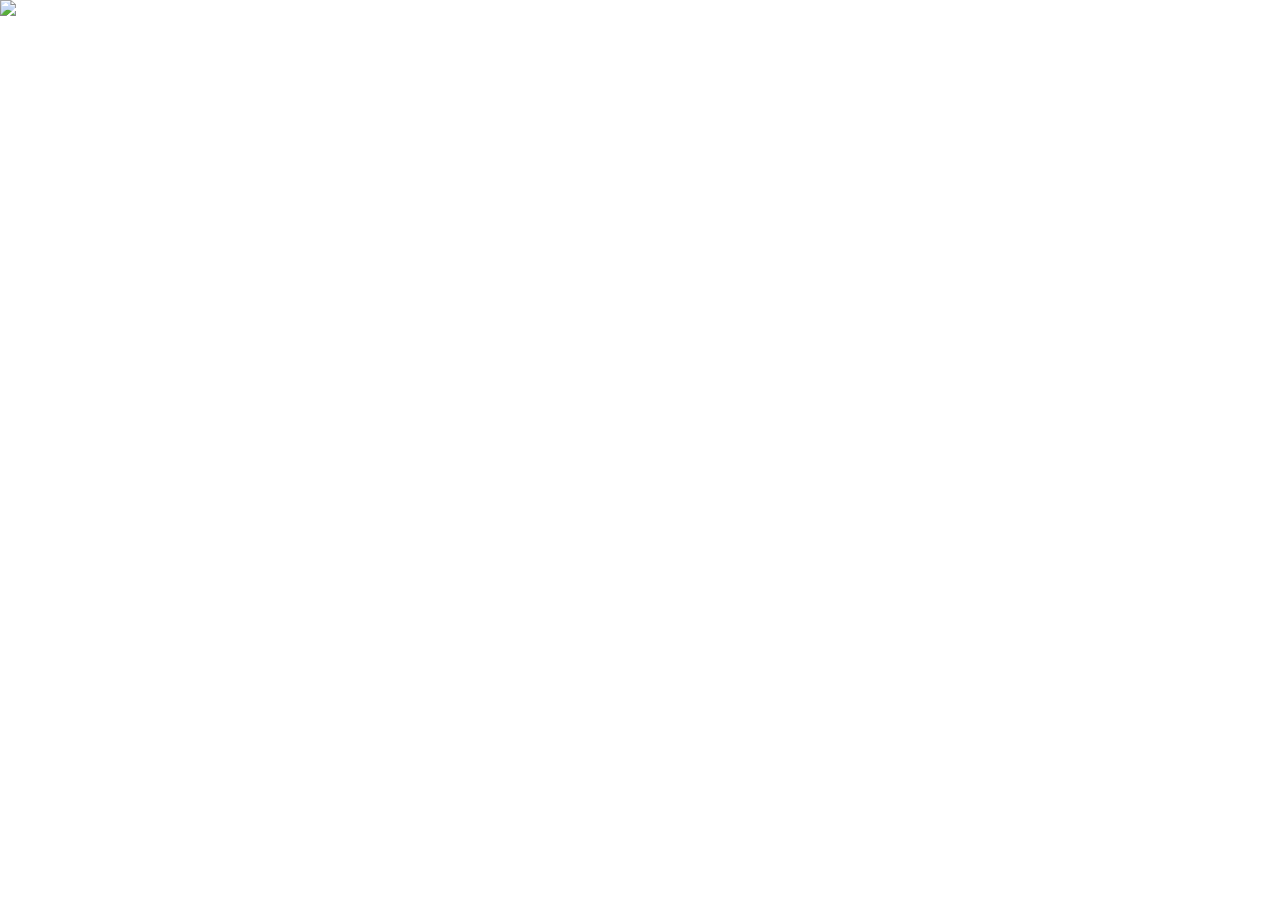
==== presentes.html @ 90b0af27 "Update presentes.html" ====
<!DOCTYPE html>
<html>
  <head>
    <title>presentes</title>
    <style>
      body {
        margin: 0;
        padding: 0;
      }
      img {
        display: block;
        width: 100%;
        height: auto;
      }
    </style>
  </head>
  <body>
    
    <img src="Memories together (6).png">

       
  </body>
</html>
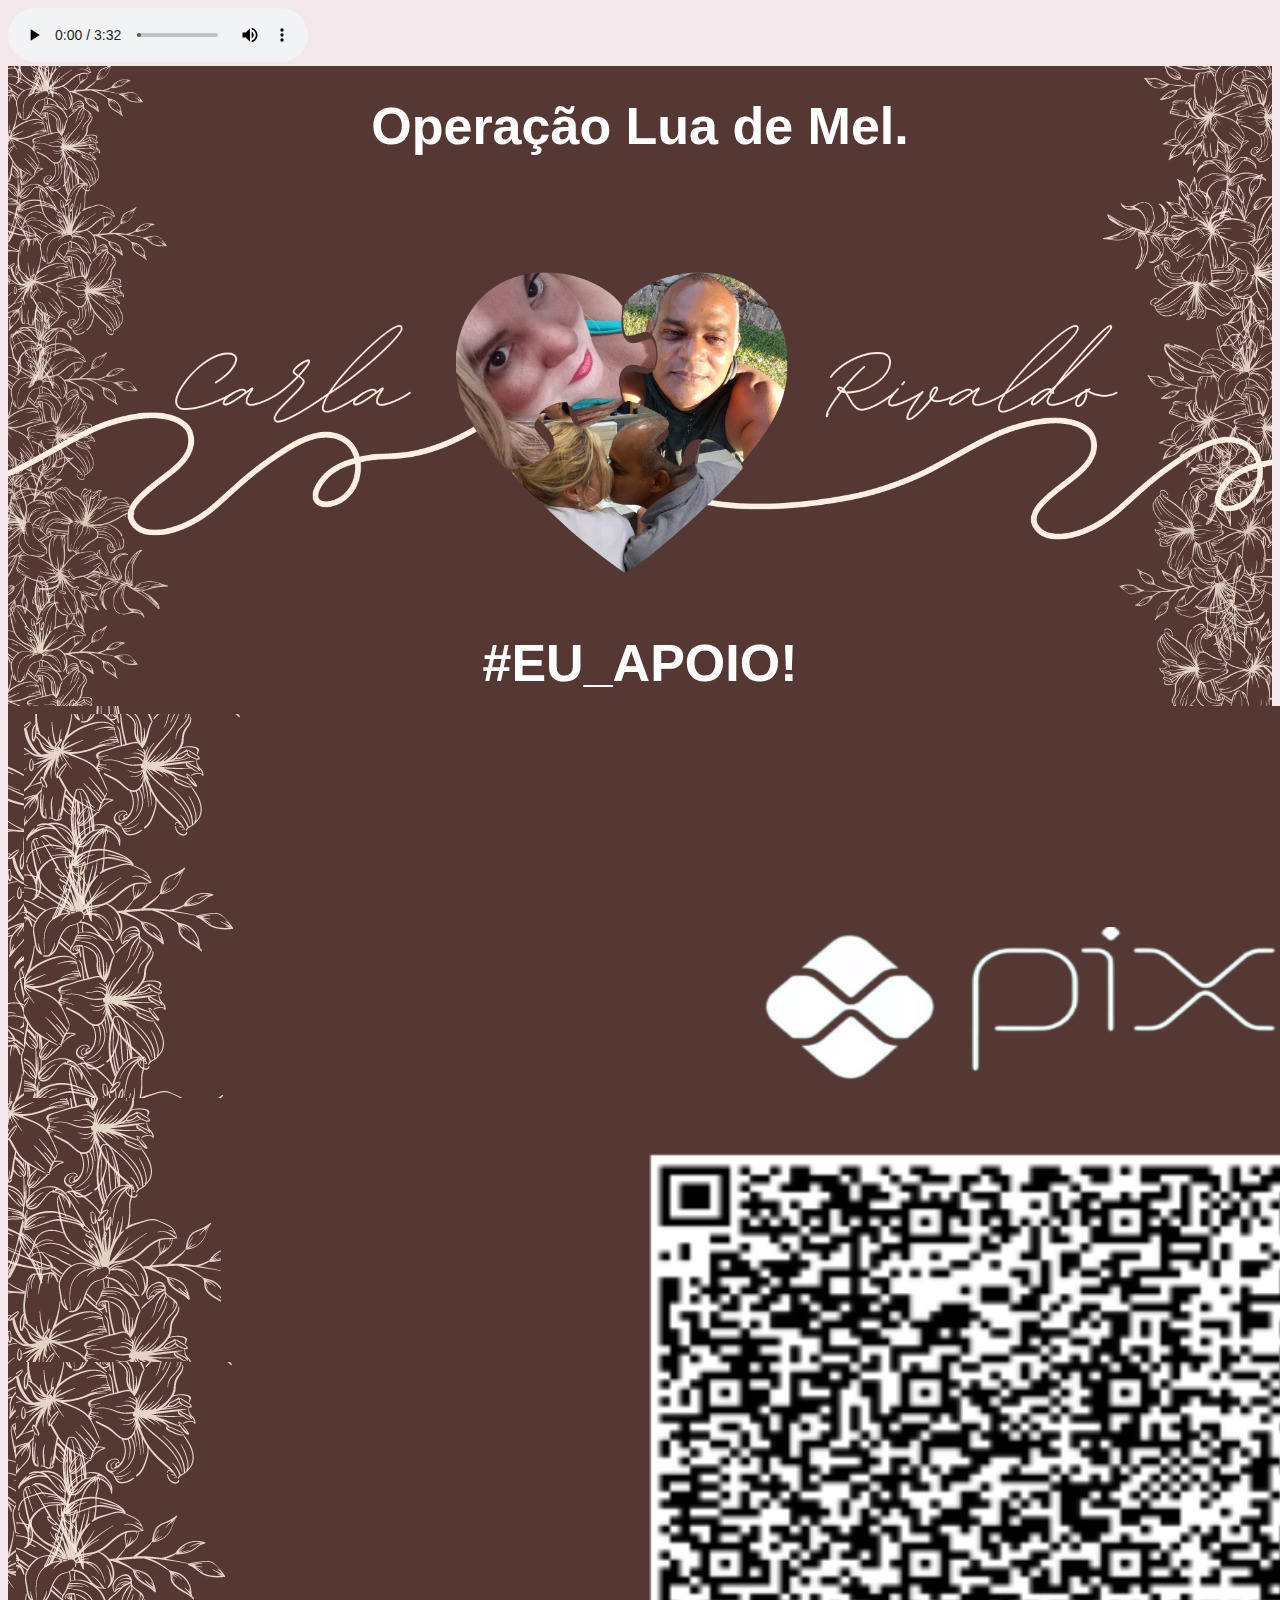
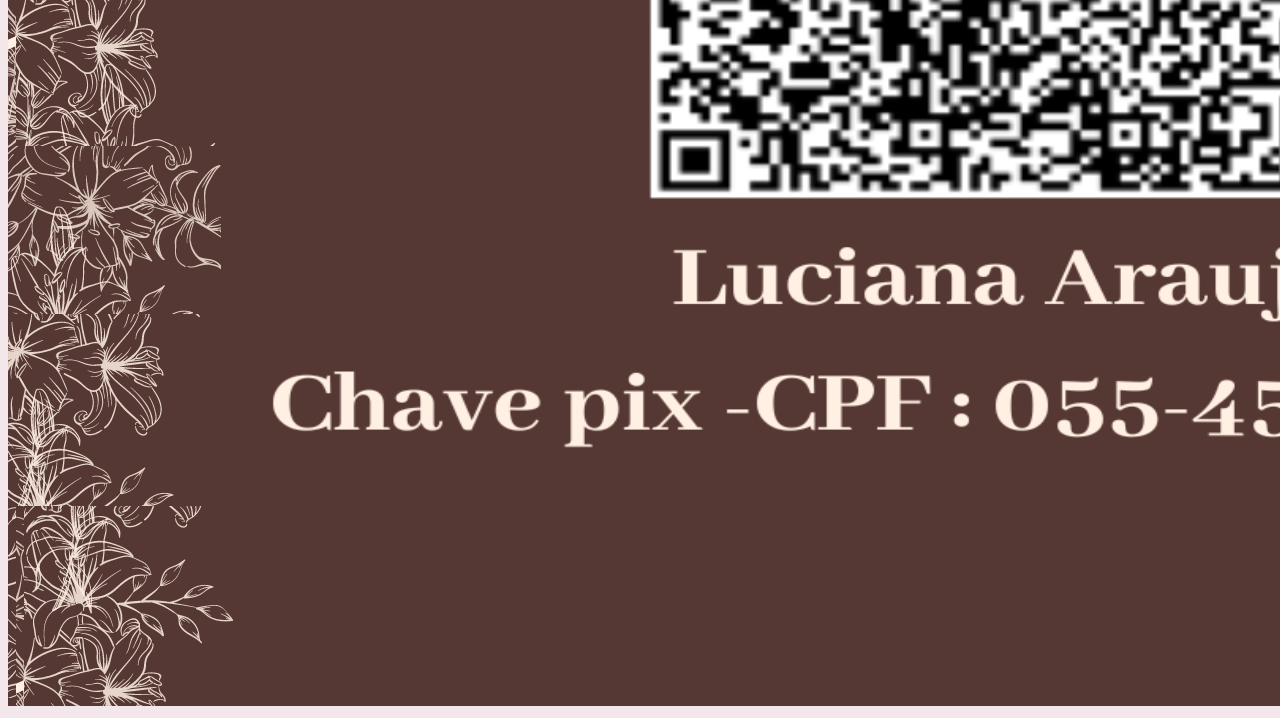
==== commit 1cc03908: "Update presentes.html" ====
--- a/presentes.html
+++ b/presentes.html
@@ -1,23 +1,42 @@
 <!DOCTYPE html>
 <html>
   <head>
-    <title>presentes</title>
-    <style>
-      body {
-        margin: 0;
-        padding: 0;
-      }
-      img {
-        display: block;
-        width: 100%;
-        height: auto;
-      }
-    </style>
-  </head>
+    <title>presente</title>
+    <meta charset="UTF-8">
+    <meta name="viewport" content="width=device-width, initial-scale=1.0">
+    <link rel="stylesheet" href="style.css">
+    <link rel="stylesheet" href="https://cdnjs.cloudflare.com/ajax/libs/OwlCarousel2/2.3.4/assets/owl.carousel.min.css">
+    <link rel="stylesheet" href="https://cdnjs.cloudflare.com/ajax/libs/OwlCarousel2/2.3.4/assets/owl.theme.default.min.css">
+    <script src="https://code.jquery.com/jquery-3.6.0.min.js"></script>
+    <script src="https://cdnjs.cloudflare.com/ajax/libs/OwlCarousel2/2.3.4/owl.carousel.min.js"></script>
+    <audio src="X2Download.app - Iguinho & Lulinha - Eu Te Amo Tanto (128 kbps).mp3" id="audioPlayer" autoplay controls></audio>
+      
+       
+</head>
   <body>
+  
+    <header class="header-background">
+        
+      <h1>Operação Lua de Mel.</h1>
+       <br><Br><Br><Br><br><Br><Br><Br><br><Br><Br><Br><br><Br><Br><Br><br><Br><Br><Br><br><Br><Br><Br>
+        
+      <h1>#EU_APOIO!</h1>
+
+      </header>
+     
+
+      <div class="item">
+        <img class="foto" src="pix.png" alt="Foto 1">
+      </div>
+
     
-    <img src="Memories together (6).png">
+      
+         
+             
+      
+      
+  </body>
 
-       
-  </body>
 </html>
+      
+ 
--- a/style.css
+++ b/style.css
@@ -0,0 +1,193 @@
+@media (max-width: 600px) {
+  body {
+  background-color: #e6bdcb;
+  color: #0D3B66;
+  font-family: Arial, sans-serif;
+  }
+ 
+  h1, h2, h3 {
+  color: #FF69B4;
+  }
+ 
+  a {
+  color: #0D3B66;
+  text-decoration: none;
+  }
+ 
+  a:hover {
+  color: #FF69B4;
+  }
+ 
+  ul {
+  list-style: none;
+  margin: 0;
+  padding: 0;
+  }
+ 
+  li {
+  margin-bottom: 10px;
+  }
+ 
+  header {
+  background-color: #FFB6C1;
+  color: #0D3B66;
+  padding: 10px;
+  height: 250px;
+  height: 200px;
+  background-image: url('Memories together.png');
+  background-size: cover;
+  background-position: center;
+
+  }
+  }
+ 
+  @media (min-width: 601px) {
+  body {
+  background-color: #F3E7EB;
+  color: #0D3B66;
+  font-family: Arial, sans-serif;
+  }
+ 
+  h1, h2, h3 {
+  color: #FF69B4;
+  }
+ 
+  a {
+  color: #0D3B66;
+  text-decoration: none;
+  }
+ 
+  a:hover {
+  color: #FF69B4;
+  }
+ 
+  ul {
+  list-style: none;
+  margin: 0;
+  padding: 0;
+  }
+ 
+  li {
+  margin-bottom: 10px;
+  }
+ 
+  header {
+  background-color: #FFB6C1;
+  color: #0D3B66;
+  padding: 20px;
+  height: 600px;
+  background-image: url('Memories together.png');
+  background-size: cover;
+  background-position: center;
+  }
+  }
+
+
+   @media (max-width: 600px) {
+    h1 {
+    text-align: center;
+    color: #fff;
+    font-size: 18px;
+    margin-top: px;
+    }
+   
+    p {
+    text-align: center;
+    color: #fff;
+    font-size: 12px;
+    margin-top: 110px;
+    }
+    }  
+
+    @media (min-width: 601px) {
+    h1 {
+    text-align: center;
+    color: #fff;
+    font-size: 52px;
+    margin-top: 10px;
+    }
+   
+    p {
+    text-align: center;
+    color: #fff;
+    font-size: 30px;
+    margin-top: 410px;
+    }
+    }
+
+
+
+
+  @media (max-width: 600px) {
+  .cta-button {
+  display: block;
+  width: 100%;
+  height: 40px;
+  line-height: 40px;
+  text-align: center;
+  color: #fff;
+  background-color: #FF69B4;
+  border-radius: 5px;
+  font-size: 18px;
+  text-decoration: none;
+  transition: background-color 0.3s ease;
+  margin: 20px auto 0;
+  }
+ 
+  .cta-button:hover {
+  background-color: #f4368f;
+  }
+ 
+  .cta-button-container {
+  text-align: center;
+  margin-top: px;
+  }
+  }
+ 
+  @media (min-width: 601px) {
+  .cta-button {
+  display: inline-block;
+  width: 200px;
+  height: 30px;
+  line-height: 30px;
+  text-align: center;
+  color: #fff;
+  background-color: #FF69B4;
+  border-radius: 5px;
+  font-size: 18px;
+  text-decoration: none;
+  transition: background-color 0.3s ease;
+  margin-right: 70px;
+  margin-top: px;
+  }
+ 
+  .cta-button:hover {
+  background-color: #f4368f;
+  }
+ 
+  .cta-button-container {
+  text-align: center;
+  margin-top: 20px;
+  }
+  }
+
+
+
+.about-us {
+    background-color: #F3E7EB;
+    color: #dd5a78;
+    padding: 20px;
+  }
+
+<style>
+  .foto {
+    max-width: 100%;
+    height: auto;
+  }
+</style>
+<div class="item">
+  <img class="foto" src="pix.png" alt="Foto 1">
+</div>
+
+  
+
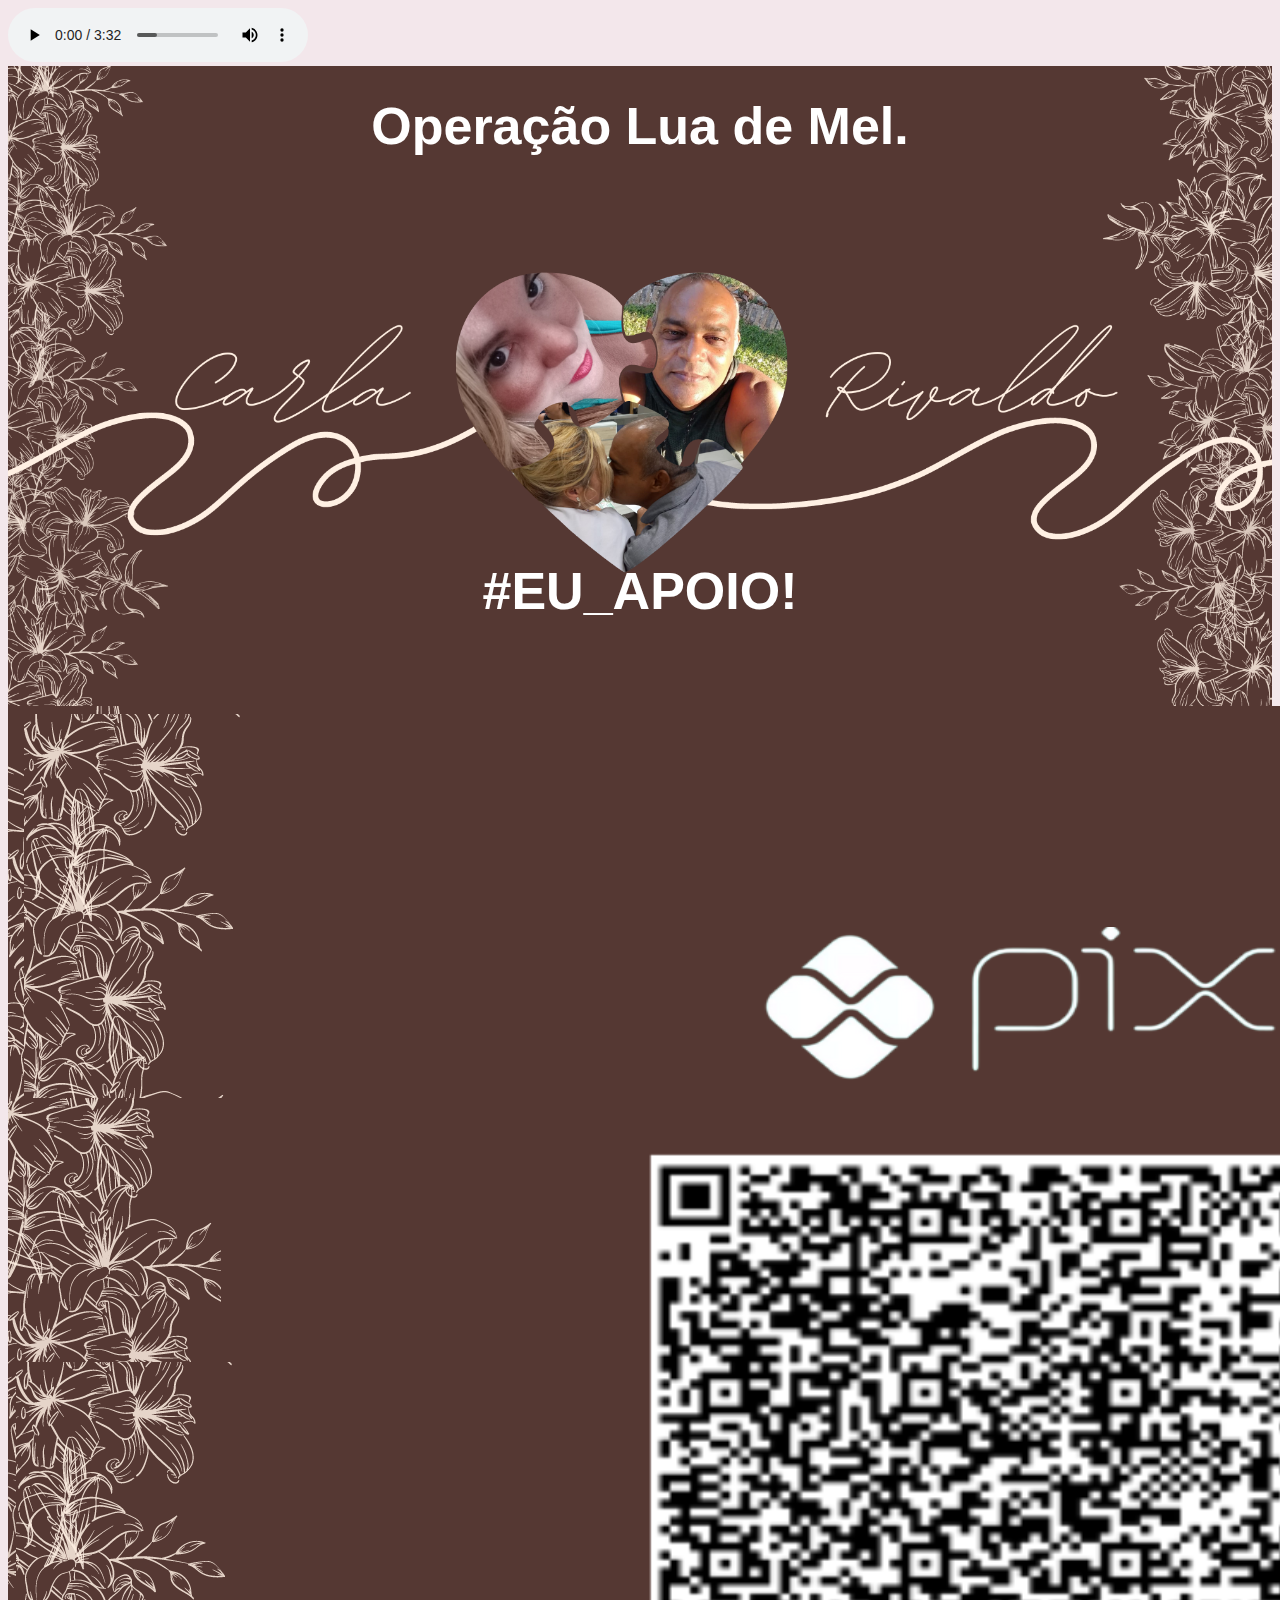
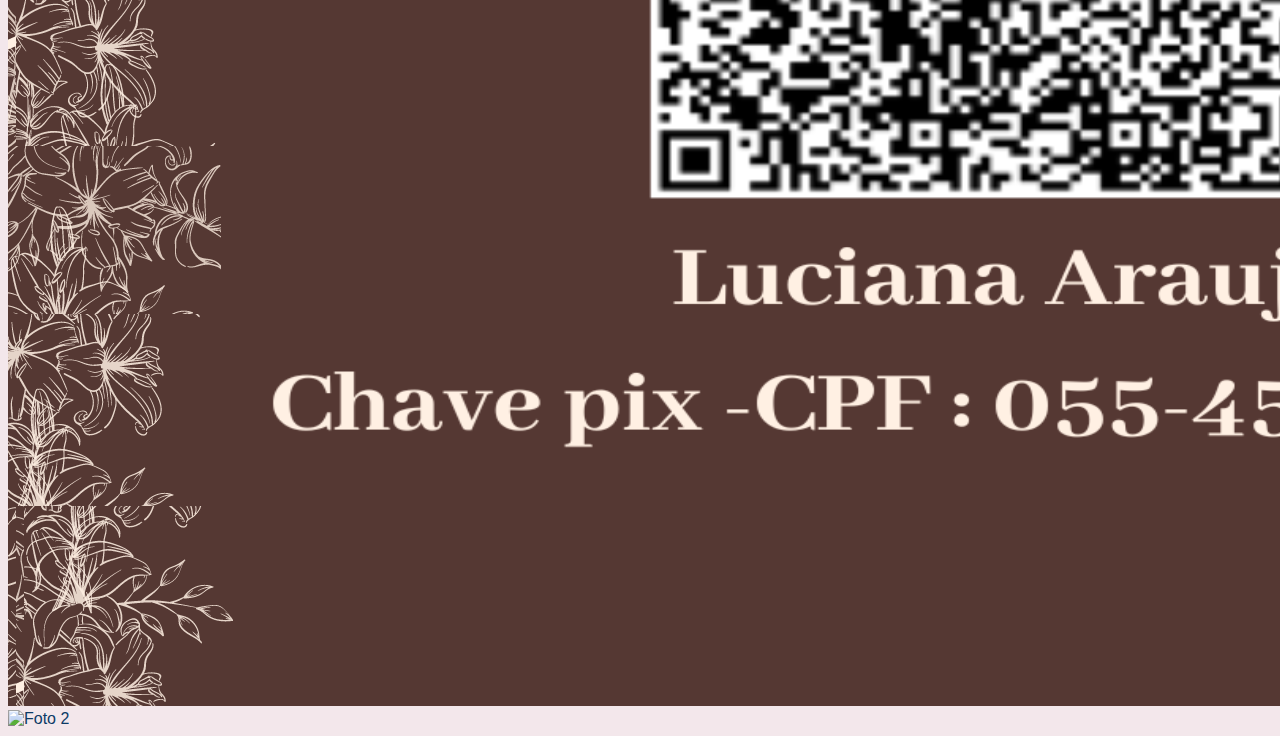
==== commit ecfc5ec5: "Update presentes.html" ====
--- a/presentes.html
+++ b/presentes.html
@@ -18,7 +18,7 @@
     <header class="header-background">
         
       <h1>Operação Lua de Mel.</h1>
-       <br><Br><Br><Br><br><Br><Br><Br><br><Br><Br><Br><br><Br><Br><Br><br><Br><Br><Br><br><Br><Br><Br>
+       <br><Br><Br><Br><br><Br><Br><Br><br><Br><Br><Br><br><Br><Br><Br><br><Br><Br><Br>
         
       <h1>#EU_APOIO!</h1>
 
@@ -27,6 +27,7 @@
 
       <div class="item">
         <img class="foto" src="pix.png" alt="Foto 1">
+         <img class="foto" src="pix2.png" alt="Foto 2">
       </div>
 
     
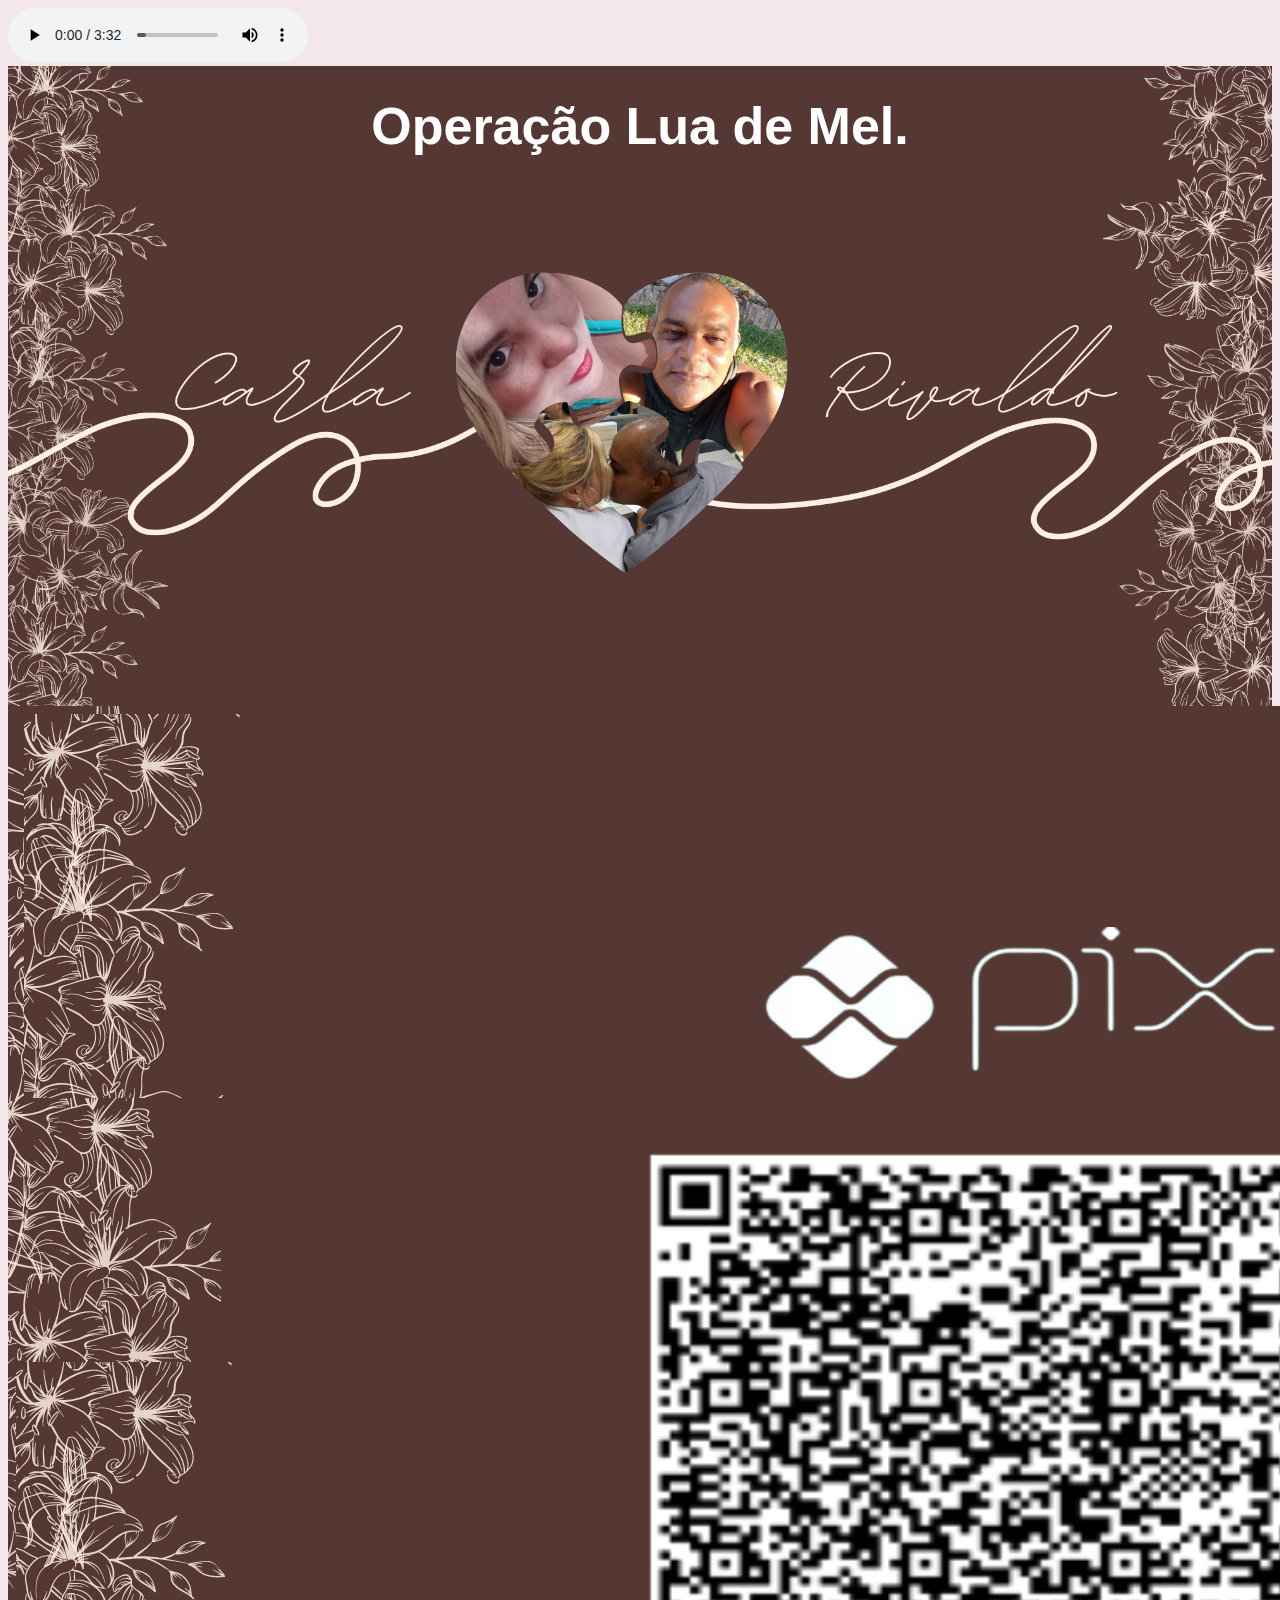
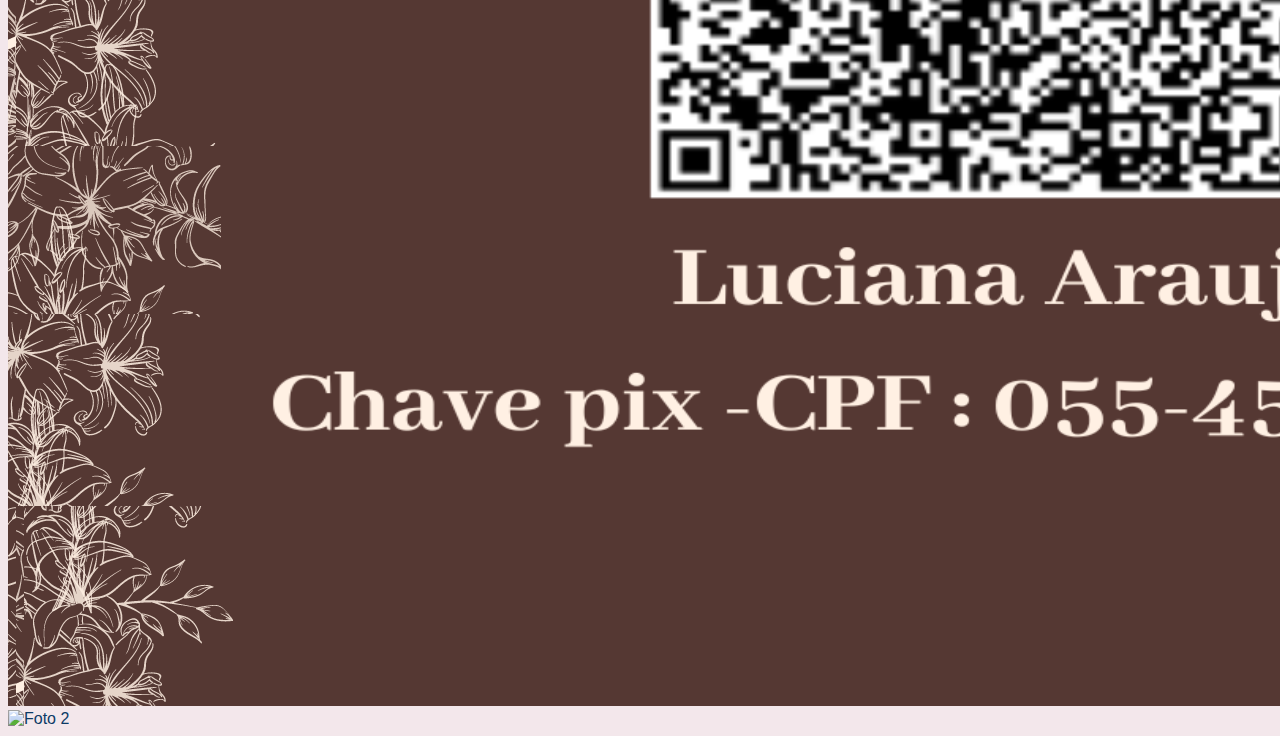
==== commit 9f548bb1: "Update presentes.html" ====
--- a/presentes.html
+++ b/presentes.html
@@ -18,23 +18,19 @@
     <header class="header-background">
         
       <h1>Operação Lua de Mel.</h1>
-       <br><Br><Br><Br><br><Br><Br><Br><br><Br><Br><Br><br><Br><Br><Br><br><Br><Br><Br>
-        
-      <h1>#EU_APOIO!</h1>
-
+     
       </header>
      
-
       <div class="item">
+        
         <img class="foto" src="pix.png" alt="Foto 1">
-         <img class="foto" src="pix2.png" alt="Foto 2">
+        <img class="foto" src="pix2.png" alt="Foto 2">
+        
       </div>
-
-    
-      
-         
-             
-      
+  
+              
+          
+     
       
   </body>
 
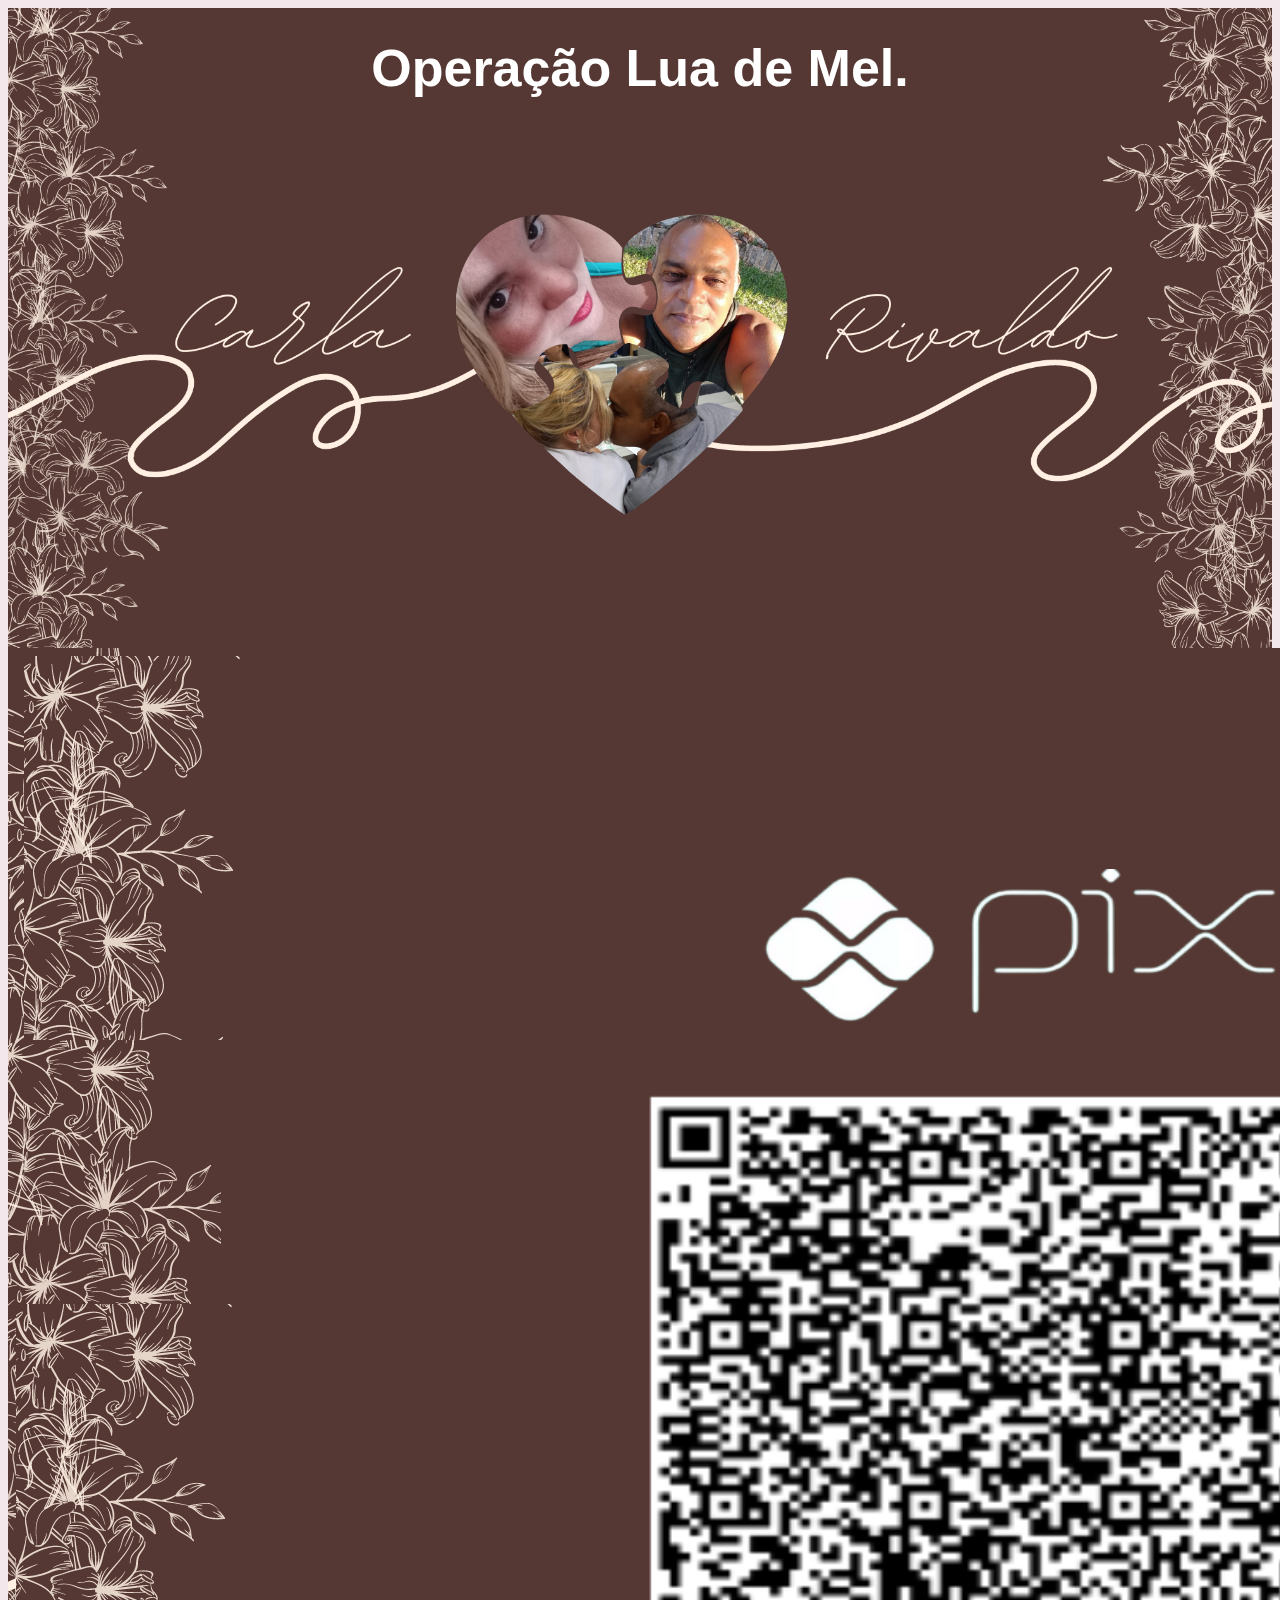
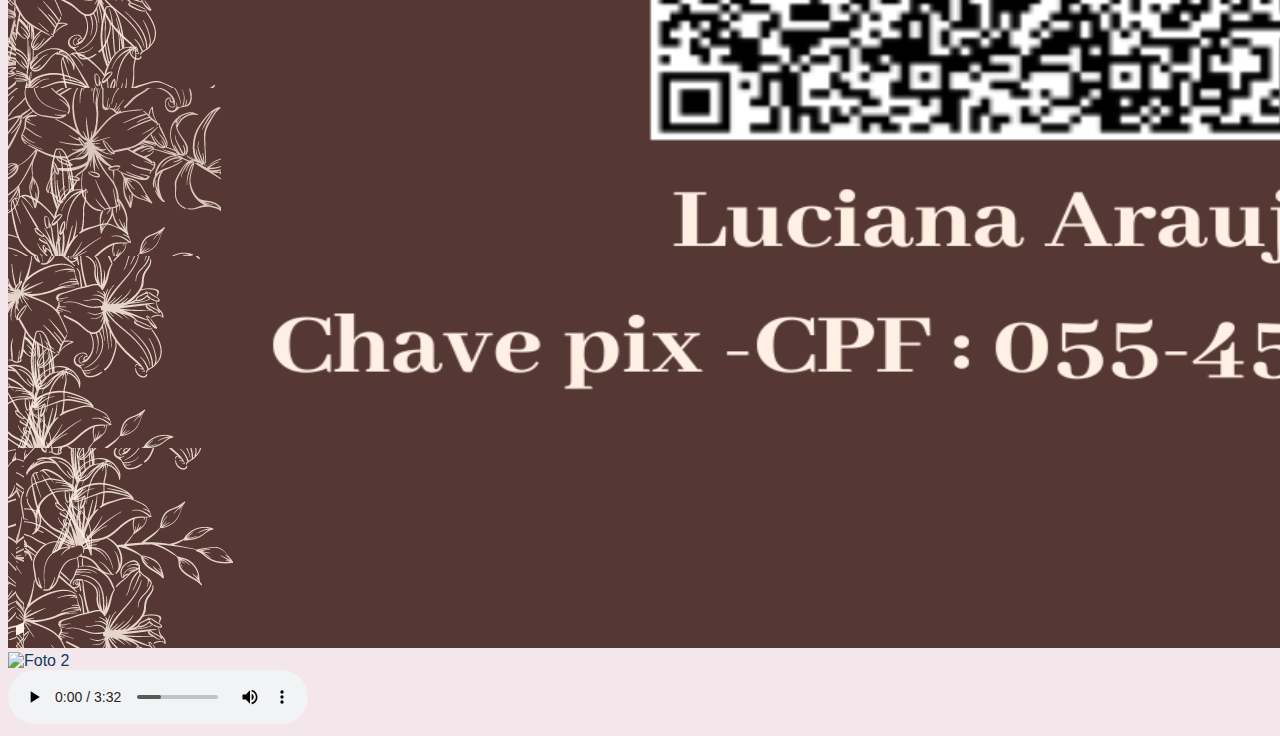
==== commit 0c70e9da: "Update presentes.html" ====
--- a/presentes.html
+++ b/presentes.html
@@ -5,11 +5,8 @@
     <meta charset="UTF-8">
     <meta name="viewport" content="width=device-width, initial-scale=1.0">
     <link rel="stylesheet" href="style.css">
-    <link rel="stylesheet" href="https://cdnjs.cloudflare.com/ajax/libs/OwlCarousel2/2.3.4/assets/owl.carousel.min.css">
-    <link rel="stylesheet" href="https://cdnjs.cloudflare.com/ajax/libs/OwlCarousel2/2.3.4/assets/owl.theme.default.min.css">
-    <script src="https://code.jquery.com/jquery-3.6.0.min.js"></script>
-    <script src="https://cdnjs.cloudflare.com/ajax/libs/OwlCarousel2/2.3.4/owl.carousel.min.js"></script>
-    <audio src="X2Download.app - Iguinho & Lulinha - Eu Te Amo Tanto (128 kbps).mp3" id="audioPlayer" autoplay controls></audio>
+   
+ 
       
        
 </head>
@@ -21,18 +18,18 @@
      
       </header>
      
-      <div class="item">
-        
-        <img class="foto" src="pix.png" alt="Foto 1">
-        <img class="foto" src="pix2.png" alt="Foto 2">
-        
+     <div class="item">
+  <img class="foto" src="pix.png" alt="Foto 1" style="display: inline-block;">
+       </div>
+    
+  <div class="item">
+ <img class="foto" src="pix2.png" alt="Foto 2" style="display: inline-block;">
       </div>
-  
-              
           
      
       
   </body>
+  <audio src="X2Download.app - Iguinho & Lulinha - Eu Te Amo Tanto (128 kbps).mp3" id="audioPlayer" autoplay controls></audio>
 
 </html>
       
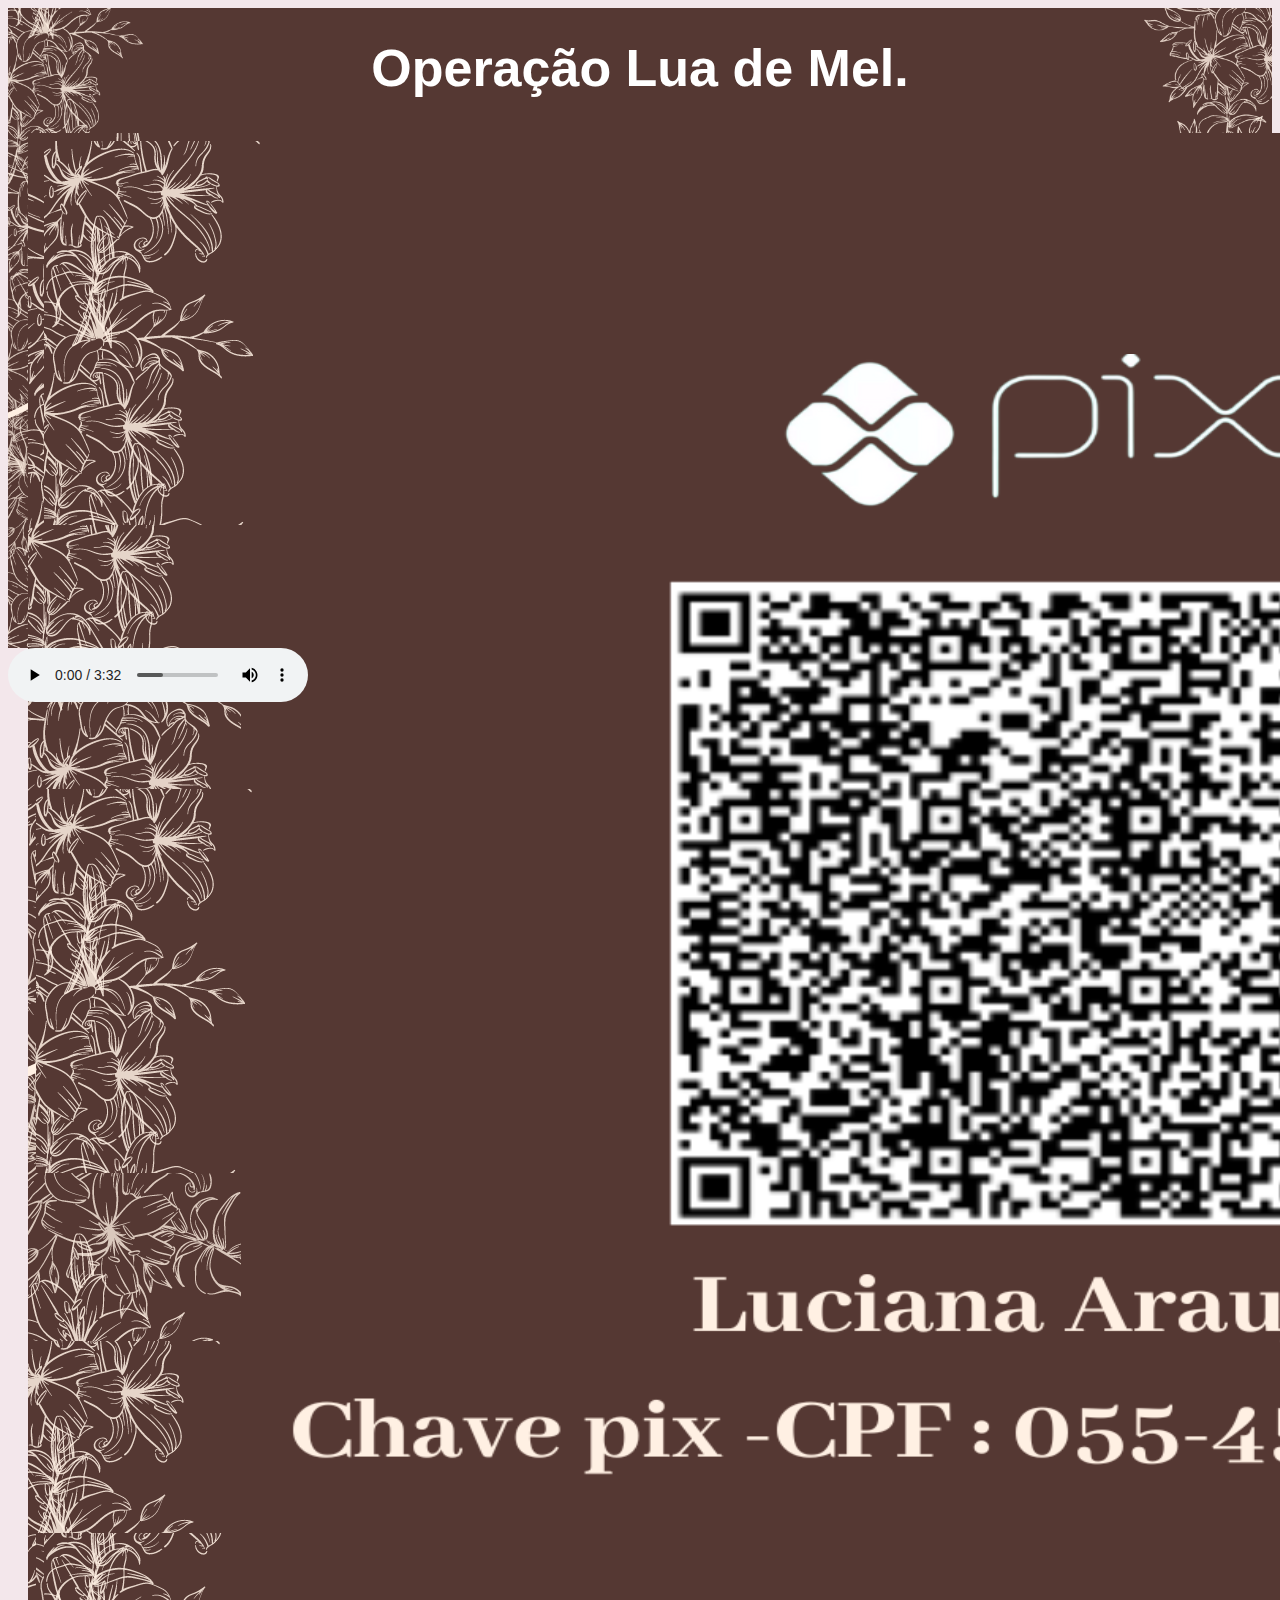
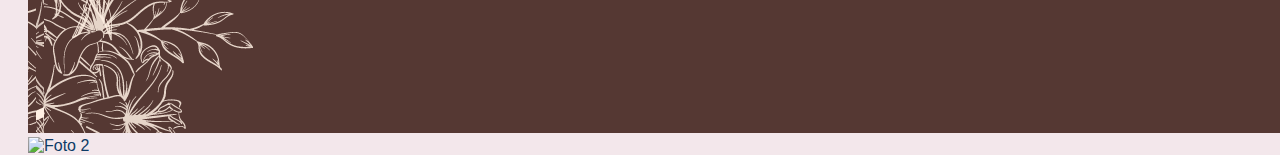
==== commit e45e804f: "Update presentes.html" ====
--- a/presentes.html
+++ b/presentes.html
@@ -15,17 +15,17 @@
     <header class="header-background">
         
       <h1>Operação Lua de Mel.</h1>
-     
-      </header>
-     
-     <div class="item">
+       <div class="item">
   <img class="foto" src="pix.png" alt="Foto 1" style="display: inline-block;">
        </div>
     
   <div class="item">
  <img class="foto" src="pix2.png" alt="Foto 2" style="display: inline-block;">
       </div>
-          
+     
+      </header>
+     
+             
      
       
   </body>
